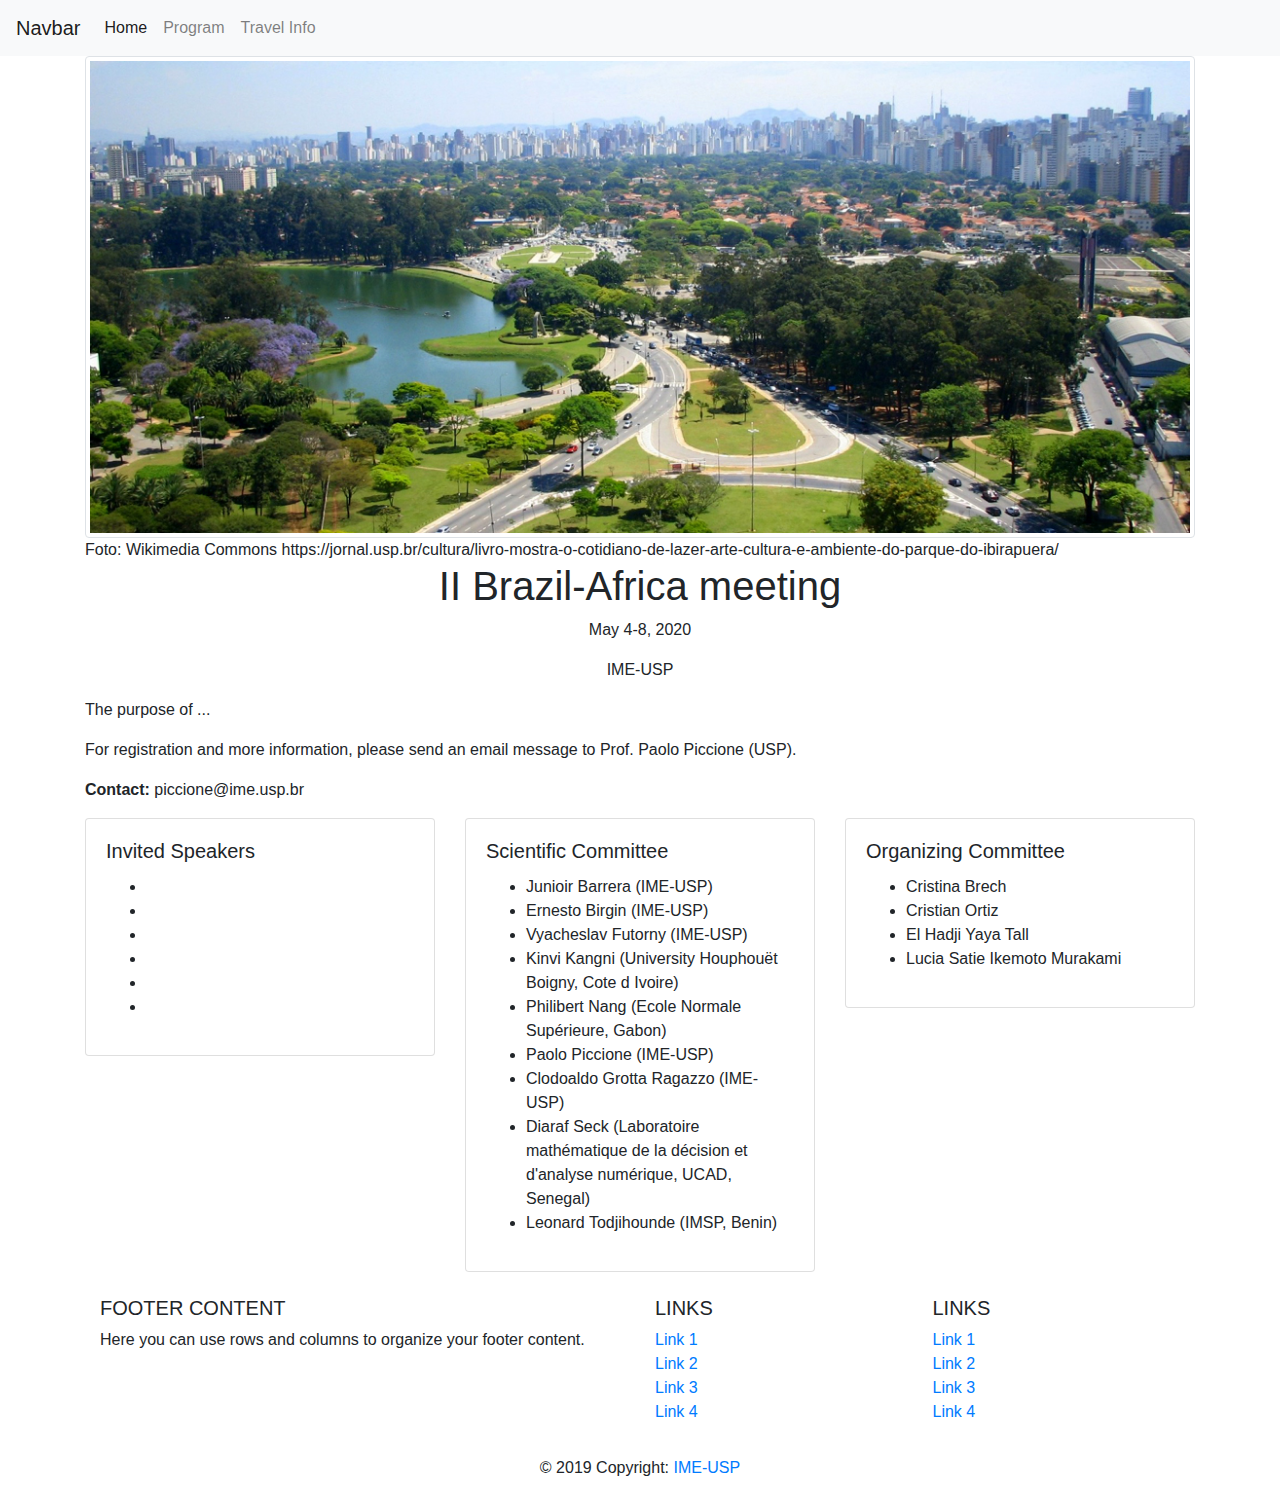
==== index.html @ 0de7be1b "Adicionados os arquivos do projeto" ====
<!DOCTYPE html>
<html lang="pt_BR">
<head>
	<meta http-equiv="content-type" content="text/html; charset=utf-8" />
	<title>Second Brazil Africa Meeting</title>

	<meta name="viewport" content="width=device-width, initial-scale=1">

	<!-- Latest compiled and minified CSS -->
	<link rel="stylesheet" href="https://maxcdn.bootstrapcdn.com/bootstrap/4.3.1/css/bootstrap.min.css">

	<!-- jQuery library -->
	<script src="https://ajax.googleapis.com/ajax/libs/jquery/3.4.1/jquery.min.js"></script>

	<!-- Popper JS -->
	<script src="https://cdnjs.cloudflare.com/ajax/libs/popper.js/1.14.7/umd/popper.min.js"></script>

	<!-- Latest compiled JavaScript -->
	<script src="https://maxcdn.bootstrapcdn.com/bootstrap/4.3.1/js/bootstrap.min.js"></script>

	<!-- Font Awesome -->
	<link rel="stylesheet" href="css/all.css">

	<!-- custom -->
	<link rel="stylesheet" href="css/estilo.css">

</head>
<body>


	<nav class="navbar navbar-expand-lg navbar-light bg-light">
		<a class="navbar-brand" href="#">Navbar</a>
		<button class="navbar-toggler" type="button" data-toggle="collapse" data-target="#navbarSupportedContent" aria-controls="navbarSupportedContent" aria-expanded="false" aria-label="Toggle navigation">
			<span class="navbar-toggler-icon"></span>
		</button>

		<div class="collapse navbar-collapse" id="navbarSupportedContent">
			<ul class="navbar-nav mr-auto">
				<li class="nav-item active">
					<a class="nav-link" href="index.html">Home <span class="sr-only">(current)</span></a>
				</li>


				<li class="nav-item">
					<a class="nav-link" href="program.html">Program</a>
				</li>


				<li class="nav-item">
					<a class="nav-link" href="travel.html">Travel Info</a>
				</li>
			</ul>

		</div>
	</nav>





	<div class="container">




<img src="img/capa.jpg" class="img-thumbnail" alt="Responsive image">
Foto: Wikimedia Commons https://jornal.usp.br/cultura/livro-mostra-o-cotidiano-de-lazer-arte-cultura-e-ambiente-do-parque-do-ibirapuera/

<h1 class="text-center">II Brazil-Africa meeting</h1>


<p class="text-center">
	May 4-8, 2020
</p>

<p class="text-center">
	IME-USP
</p>

		<p class="text-justify">

			The purpose of ...
		</p>


		<p class="text-justify">
			For registration and more information, please send an email message to Prof. Paolo Piccione (USP).

		</p>

		<p class="text-justify">

			<strong>Contact:</strong>
			piccione@ime.usp.br
		</p>



		<div class="row">
			<div class="col-4">

				<div class="card">
					<div class="card-body">
						<h5 class="card-title">Invited Speakers</h5>
						<ul>
							<li></li>
							<li></li>
							<li></li>
							<li></li>
							<li></li>
							<li></li>
						</ul>
					</div>
				</div>


			</div>


			<div class="col-4">


				<div class="card">
					<div class="card-body">
						<h5 class="card-title">Scientific Committee</h5>
						<ul>
							<li>Junioir Barrera (IME-USP)</li>
							<li>Ernesto Birgin (IME-USP)</li>
							<li>Vyacheslav Futorny (IME-USP)</li>
							<li>Kinvi Kangni (University Houphouët  Boigny, Cote d Ivoire)</li>
							<li>Philibert Nang (Ecole Normale Supérieure, Gabon)</li>
							<li>Paolo Piccione (IME-USP)</li>
							<li>Clodoaldo Grotta Ragazzo (IME-USP)</li>
							<li>Diaraf Seck (Laboratoire mathématique de la décision et d'analyse numérique, UCAD, Senegal)</li>
							<li>Leonard Todjihounde (IMSP, Benin)</li>
						</ul>
					</div>
				</div>
			</div>


			<div class="col-4">

				<div class="card">
					<div class="card-body">
						<h5 class="card-title">Organizing Committee</h5>
						<ul>
							<li>Cristina Brech</li>
							<li>Cristian Ortiz</li>
							<li>El Hadji Yaya Tall</li>
							<li>Lucia Satie Ikemoto Murakami</li>
						</ul>
					</div>
				</div>


			</div>



		</div>




		<!-- Footer -->
		<footer class="page-footer font-small blue pt-4">

			<!-- Footer Links -->
			<div class="container-fluid text-center text-md-left">

				<!-- Grid row -->
				<div class="row">

					<!-- Grid column -->
					<div class="col-md-6 mt-md-0 mt-3">

						<!-- Content -->
						<h5 class="text-uppercase">Footer Content</h5>
						<p>Here you can use rows and columns to organize your footer content.</p>

					</div>
					<!-- Grid column -->

					<hr class="clearfix w-100 d-md-none pb-3">

					<!-- Grid column -->
					<div class="col-md-3 mb-md-0 mb-3">

						<!-- Links -->
						<h5 class="text-uppercase">Links</h5>

						<ul class="list-unstyled">
							<li>
								<a href="#!">Link 1</a>
							</li>
							<li>
								<a href="#!">Link 2</a>
							</li>
							<li>
								<a href="#!">Link 3</a>
							</li>
							<li>
								<a href="#!">Link 4</a>
							</li>
						</ul>

					</div>
					<!-- Grid column -->

					<!-- Grid column -->
					<div class="col-md-3 mb-md-0 mb-3">

						<!-- Links -->
						<h5 class="text-uppercase">Links</h5>

						<ul class="list-unstyled">
							<li>
								<a href="#!">Link 1</a>
							</li>
							<li>
								<a href="#!">Link 2</a>
							</li>
							<li>
								<a href="#!">Link 3</a>
							</li>
							<li>
								<a href="#!">Link 4</a>
							</li>
						</ul>

					</div>
					<!-- Grid column -->

				</div>
				<!-- Grid row -->

			</div>
			<!-- Footer Links -->

			<!-- Copyright -->
			<div class="footer-copyright text-center py-3">© 2019 Copyright:
				<a href="https://www.ime.usp.br/"> IME-USP</a>
			</div>
			<!-- Copyright -->

		</footer>
		<!-- Footer -->


	</body>
	</html>
---- css/estilo.css ----
.icon.featured {
    position: relative;
    display: inline-block;
    background-color: #d52349;
    width: 9em;
    padding: 1.75em 0 0.75em 0;
    border-top-left-radius: 5px;
    border-top-right-radius: 5px;
    margin: 0 0 4.5em 0;
    cursor: default;
}
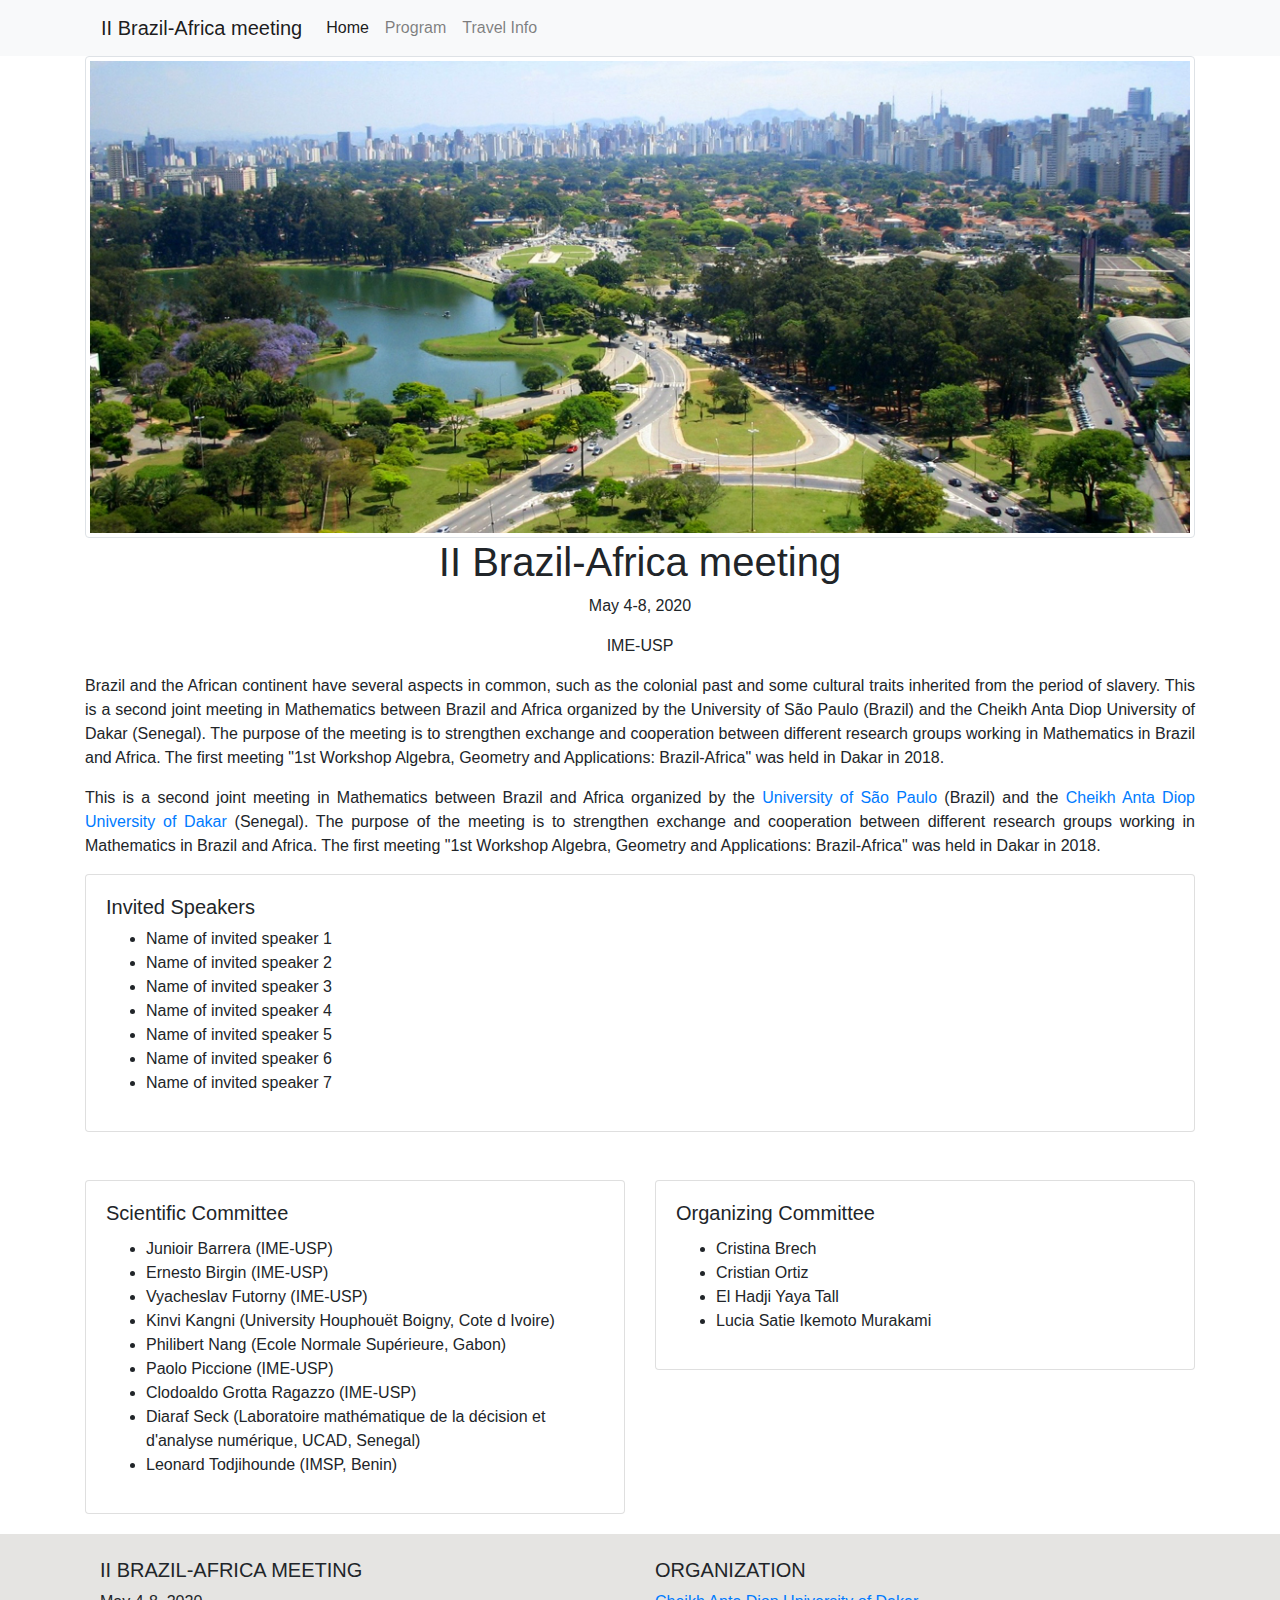
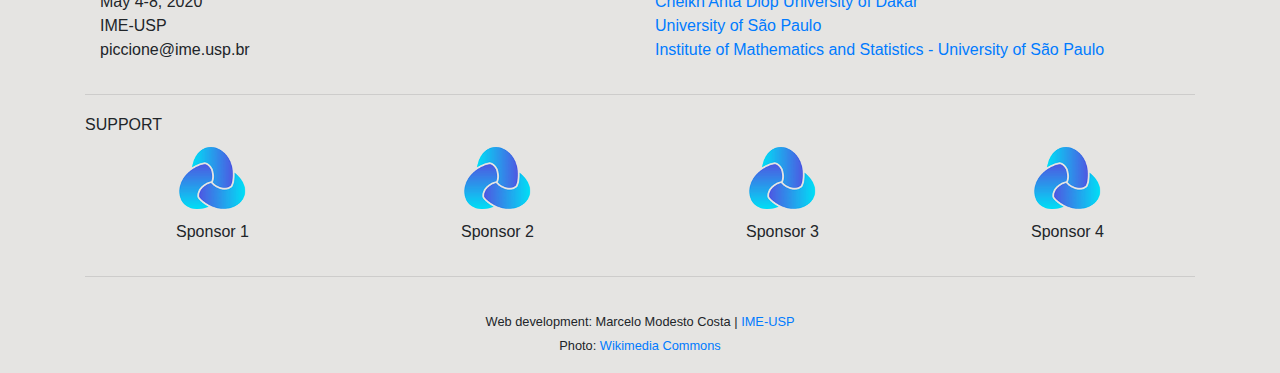
==== commit 66944f41: "Inclusão de descrição do evento e formatação" ====
--- a/index.html
+++ b/index.html
@@ -27,97 +27,97 @@
 </head>
 <body>
 
-
-	<nav class="navbar navbar-expand-lg navbar-light bg-light">
-		<a class="navbar-brand" href="#">Navbar</a>
-		<button class="navbar-toggler" type="button" data-toggle="collapse" data-target="#navbarSupportedContent" aria-controls="navbarSupportedContent" aria-expanded="false" aria-label="Toggle navigation">
-			<span class="navbar-toggler-icon"></span>
-		</button>
-
-		<div class="collapse navbar-collapse" id="navbarSupportedContent">
-			<ul class="navbar-nav mr-auto">
-				<li class="nav-item active">
-					<a class="nav-link" href="index.html">Home <span class="sr-only">(current)</span></a>
-				</li>
-
-
-				<li class="nav-item">
-					<a class="nav-link" href="program.html">Program</a>
-				</li>
-
-
-				<li class="nav-item">
-					<a class="nav-link" href="travel.html">Travel Info</a>
-				</li>
-			</ul>
-
-		</div>
-	</nav>
-
+	<div class="container-fluid bg-light">
+		<div class="container">
+			<nav class="navbar navbar-expand-lg navbar-expand-md navbar-light bg-light">
+				<a class="navbar-brand" href="#">II Brazil-Africa meeting</a>
+				<button class="navbar-toggler" type="button" data-toggle="collapse" data-target="#navbarSupportedContent" aria-controls="navbarSupportedContent" aria-expanded="false" aria-label="Toggle navigation">
+					<span class="navbar-toggler-icon"></span>
+				</button>
+
+				<div class="collapse navbar-collapse" id="navbarSupportedContent">
+					<ul class="navbar-nav mr-auto">
+						<li class="nav-item active">
+							<a class="nav-link" href="index.html">Home <span class="sr-only">(current)</span></a>
+						</li>
+
+
+						<li class="nav-item">
+							<a class="nav-link" href="program.html">Program</a>
+						</li>
+
+
+						<li class="nav-item">
+							<a class="nav-link" href="travel.html">Travel Info</a>
+						</li>
+					</ul>
+
+				</div>
+			</nav>
+		</div>
+	</div>
 
 
 
 
 	<div class="container">
-
-
-
-
-<img src="img/capa.jpg" class="img-thumbnail" alt="Responsive image">
-Foto: Wikimedia Commons https://jornal.usp.br/cultura/livro-mostra-o-cotidiano-de-lazer-arte-cultura-e-ambiente-do-parque-do-ibirapuera/
-
-<h1 class="text-center">II Brazil-Africa meeting</h1>
-
-
-<p class="text-center">
-	May 4-8, 2020
-</p>
-
-<p class="text-center">
-	IME-USP
-</p>
+		<img src="img/capa.jpg" class="img-thumbnail" alt="Responsive image">
+		<h1 class="text-center">II Brazil-Africa meeting</h1>
+
+		<p class="text-center">
+			May 4-8, 2020
+		</p>
+
+		<p class="text-center">
+			IME-USP
+		</p>
 
 		<p class="text-justify">
 
-			The purpose of ...
-		</p>
-
+			Brazil and the African continent have several aspects in common, such as the colonial past and some cultural traits
+			inherited from the period of slavery. This is a second joint meeting in Mathematics between Brazil and Africa organized
+			by the University of São Paulo (Brazil) and the Cheikh Anta Diop University of Dakar (Senegal). The  purpose of the meeting is
+			to strengthen exchange and cooperation between different research groups working in Mathematics in Brazil and Africa. The first meeting
+			"1st Workshop Algebra, Geometry and Applications: Brazil-Africa" was held in Dakar in 2018.
+		</p>
 
 		<p class="text-justify">
-			For registration and more information, please send an email message to Prof. Paolo Piccione (USP).
-
-		</p>
-
-		<p class="text-justify">
-
-			<strong>Contact:</strong>
-			piccione@ime.usp.br
-		</p>
+
+			This is a second joint meeting in Mathematics between Brazil and Africa organized by the <a href='www.usp.br'>University of São Paulo</a> (Brazil)
+			and the <a href='https://www.ucad.sn/'>Cheikh Anta Diop University of Dakar</a> (Senegal). The  purpose of the meeting is to strengthen exchange and cooperation
+			between different research groups working in Mathematics in Brazil and Africa. The first meeting "1st Workshop Algebra, Geometry
+			and Applications: Brazil-Africa" was held in Dakar in 2018.
+		</p>
+
 
 
 
 		<div class="row">
-			<div class="col-4">
+			<div class="col-md-12">
 
 				<div class="card">
 					<div class="card-body">
-						<h5 class="card-title">Invited Speakers</h5>
+						<h5>Invited Speakers</h5>
+
 						<ul>
-							<li></li>
-							<li></li>
-							<li></li>
-							<li></li>
-							<li></li>
-							<li></li>
+							<li>Name of invited speaker 1</li>
+							<li>Name of invited speaker 2</li>
+							<li>Name of invited speaker 3</li>
+							<li>Name of invited speaker 4</li>
+							<li>Name of invited speaker 5</li>
+							<li>Name of invited speaker 6</li>
+							<li>Name of invited speaker 7</li>
 						</ul>
 					</div>
 				</div>
-
-
 			</div>
-
-
-			<div class="col-4">
+		</div>
+		<br>
+		<br>
+
+		<div class="row">
+
+			<div class="col-6">
 
 
 				<div class="card">
@@ -138,8 +138,7 @@
 				</div>
 			</div>
 
-
-			<div class="col-4">
+			<div class="col-6">
 
 				<div class="card">
 					<div class="card-body">
@@ -152,101 +151,122 @@
 						</ul>
 					</div>
 				</div>
-
-
 			</div>
-
-
-
-		</div>
-
-
-
-
-		<!-- Footer -->
-		<footer class="page-footer font-small blue pt-4">
-
-			<!-- Footer Links -->
-			<div class="container-fluid text-center text-md-left">
-
-				<!-- Grid row -->
-				<div class="row">
-
-					<!-- Grid column -->
-					<div class="col-md-6 mt-md-0 mt-3">
-
-						<!-- Content -->
-						<h5 class="text-uppercase">Footer Content</h5>
-						<p>Here you can use rows and columns to organize your footer content.</p>
-
-					</div>
-					<!-- Grid column -->
-
-					<hr class="clearfix w-100 d-md-none pb-3">
-
-					<!-- Grid column -->
-					<div class="col-md-3 mb-md-0 mb-3">
-
-						<!-- Links -->
-						<h5 class="text-uppercase">Links</h5>
-
-						<ul class="list-unstyled">
-							<li>
-								<a href="#!">Link 1</a>
-							</li>
-							<li>
-								<a href="#!">Link 2</a>
-							</li>
-							<li>
-								<a href="#!">Link 3</a>
-							</li>
-							<li>
-								<a href="#!">Link 4</a>
-							</li>
-						</ul>
-
-					</div>
-					<!-- Grid column -->
-
-					<!-- Grid column -->
-					<div class="col-md-3 mb-md-0 mb-3">
-
-						<!-- Links -->
-						<h5 class="text-uppercase">Links</h5>
-
-						<ul class="list-unstyled">
-							<li>
-								<a href="#!">Link 1</a>
-							</li>
-							<li>
-								<a href="#!">Link 2</a>
-							</li>
-							<li>
-								<a href="#!">Link 3</a>
-							</li>
-							<li>
-								<a href="#!">Link 4</a>
-							</li>
-						</ul>
-
-					</div>
-					<!-- Grid column -->
-
-				</div>
-				<!-- Grid row -->
-
-			</div>
-			<!-- Footer Links -->
-
-			<!-- Copyright -->
-			<div class="footer-copyright text-center py-3">© 2019 Copyright:
-				<a href="https://www.ime.usp.br/"> IME-USP</a>
-			</div>
-			<!-- Copyright -->
-
-		</footer>
-		<!-- Footer -->
-
+		</div>
+
+
+
+
+
+	</div>
+
+
+	<div class="container-fluid" style="background-color: #e5e4e2; margin: 20px 0 0 0;">
+		<div class="container">
+
+			<!-- Footer -->
+			<footer class="page-footer font-small blue pt-4">
+
+				<!-- Footer Links -->
+				<div class="container-fluid text-center text-md-left">
+
+					<!-- Grid row -->
+					<div class="row">
+
+						<!-- Grid column -->
+						<div class="col-md-6 mt-md-0 mt-3">
+
+							<!-- Content -->
+							<h5 class="text-uppercase">II Brazil-Africa meeting</h5>
+							<p>May 4-8, 2020
+								<br>IME-USP
+								<br>piccione@ime.usp.br</p>
+
+
+							</div>
+							<!-- Grid column -->
+
+
+
+
+							<hr class="clearfix w-100 d-md-none pb-3">
+
+							<!-- Grid column -->
+							<div class="col-md-6 mb-md-0 mb-6">
+
+								<!-- Links -->
+								<h5 class="text-uppercase">Organization</h5>
+
+								<ul class="list-unstyled">
+									<li>
+										<a href='https://www.ucad.sn/'>Cheikh Anta Diop University of Dakar</a>
+									</li>
+									<li>
+										<a href='www.usp.br'>University of São Paulo</a>
+									</li>
+									<li>
+										<a href='www.ime.usp.br'>Institute of Mathematics and Statistics - University of São Paulo</a>
+									</li>
+
+								</ul>
+
+							</div>
+							<!-- Grid column -->
+
+
+						</div>
+						<!-- Grid row -->
+
+					</div>
+					<!-- Footer Links -->
+					<!-- Support -->
+					<hr>
+
+
+					<h5 class="text-uppercase"><small>Support</small></h5>
+
+					<div class="row">
+						<div class="col-md-3">
+							<img src="img/logo-sponsors.png" class="rounded mx-auto d-block">
+							<p class="text-center">Sponsor 1</p>
+						</div>
+
+
+						<div class="col-md-3">
+							<img src="img/logo-sponsors.png" class="rounded mx-auto d-block">
+							<p class="text-center">Sponsor 2</p>
+
+						</div>
+
+						<div class="col-md-3">
+							<img src="img/logo-sponsors.png" class="rounded mx-auto d-block">
+							<p class="text-center">Sponsor 3</p>
+						</div>
+
+						<div class="col-md-3">
+							<img src="img/logo-sponsors.png" class="rounded mx-auto d-block">
+							<p class="text-center">Sponsor 4</p>
+						</div>
+
+					</div>
+					<hr>
+				</div>
+
+
+				<!-- Copyright -->
+				<div class="footer-copyright text-center py-3">
+
+					<small>
+						Web development: Marcelo Modesto Costa | <a href='http://www.ime.usp.br'>IME-USP</a>
+						<br>
+						Photo: <a href='https://jornal.usp.br/cultura/livro-mostra-o-cotidiano-de-lazer-arte-cultura-e-ambiente-do-parque-do-ibirapuera/'>Wikimedia Commons </a>
+					</small>
+				</div>
+				<!-- Copyright -->
+
+			</footer>
+			<!-- Footer -->
+		</div>
 
 	</body>
 	</html>
